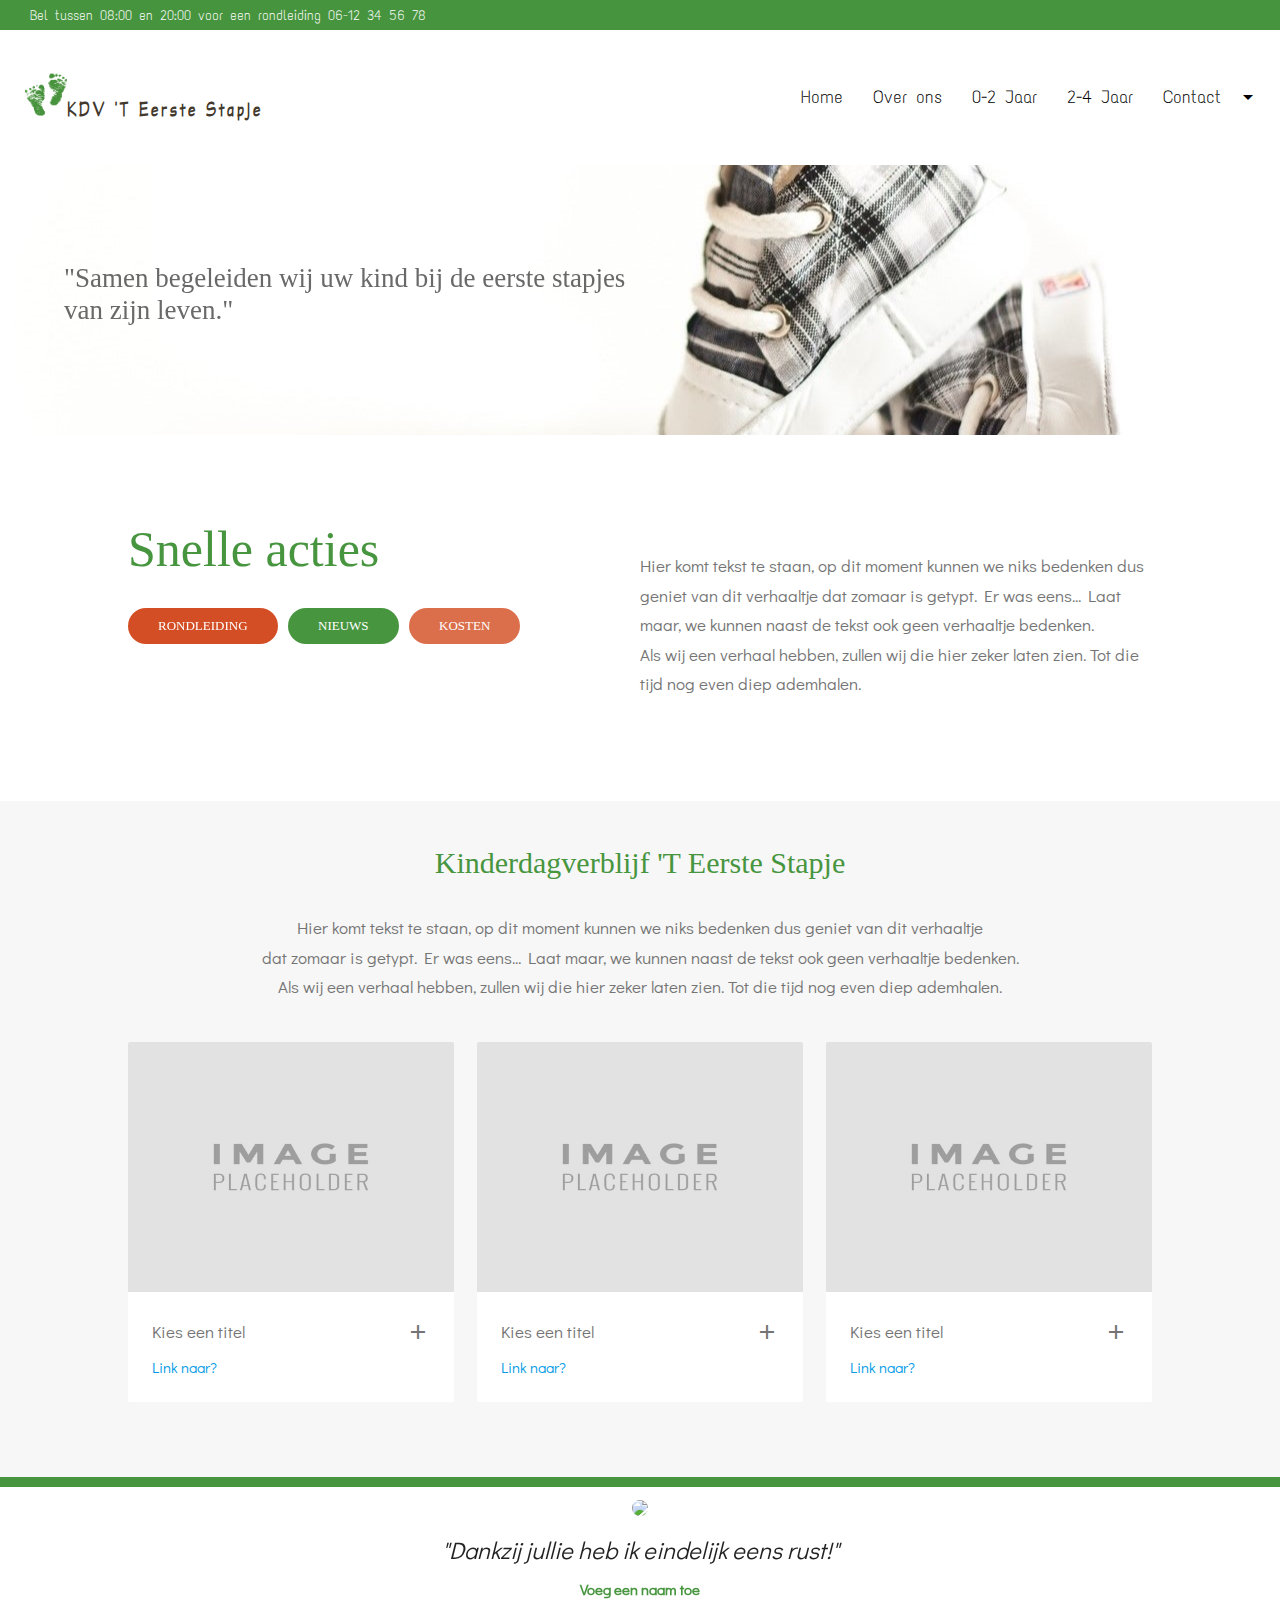
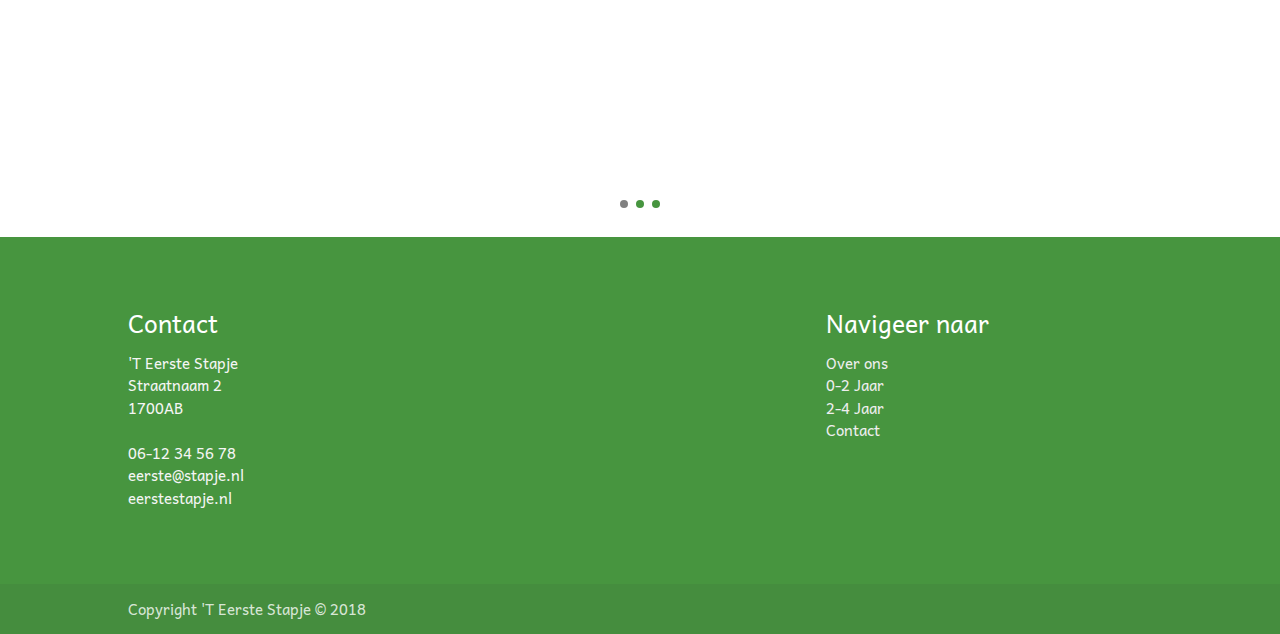
==== index.html @ 33f591f5 "Website upload" ====
<!DOCTYPE html>
<html>
<head>
  <!--Import Google Icon Font-->
  <link href="https://fonts.googleapis.com/icon?family=Material+Icons" rel="stylesheet">
  <!--Import materialize.css-->
  <link type="text/css" rel="stylesheet" href="css/materialize.min.css"  media="screen,projection"/>
  <!-- Import custom stylesheets -->
  <link href="css/style.css" rel="stylesheet">
  <!-- Import fonts -->
  <link href="https://fonts.googleapis.com/css?family=Text+Me+One" rel="stylesheet">
  <link href="https://fonts.googleapis.com/css?family=Andika" rel="stylesheet">
  <link href="https://fonts.googleapis.com/css?family=Baloo+Bhaijaan" rel="stylesheet">
  <link href="https://fonts.googleapis.com/css?family=Didact+Gothic" rel="stylesheet">

  <!--Let browser know website is optimized for mobile-->
  <meta name="viewport" content="width=device-width, initial-scale=1.0"/>
</head>

<body>
  <!--Always on top header-->
  <div id="section">
    <div class="valign-wrapper" id="header">
      Bel tussen 08:00 en 20:00 voor een rondleiding 06-12 34 56 78
    </div>
  </div>
  <!--Navigation-->
  <div class="navbar">
    <ul id="dropdown1" class="dropdown-content">
      <li><a href="contact.html">Contact</a></li>
      <li><a href="klachten.html">Klachten</a></li>
    </ul>
    <nav>
      <div class="nav-wrapper">
        <a href="#section" class="brand-logo"><img src="images/logo.png" alt="logo" id="logo"><font color="#42382C">KDV 'T Eerste Stapje</font></a>
        <a href="#" data-activates="mobile-demo" class="button-collapse"><i class="material-icons">menu</i></a>
        <ul class="right hide-on-med-and-down" id="buttons">
          <li><a href="#section" class="hvr-overline-from-left">Home</a></li>
          <li><a href="over-ons.html" class="hvr-overline-from-left">Over ons</a></li>
          <li><a href="0-2-jaar" class="hvr-overline-from-left">0-2 Jaar</a></li>
          <li><a href="2-4-jaar" class="hvr-overline-from-left">2-4 Jaar</a></li>
          <!-- Dropdown Trigger -->
          <li><a class="dropdown-button" href="contact.html" data-activates="dropdown1">Contact<i class="material-icons right">arrow_drop_down</i></a></li>
        </ul>
        <ul class="side-nav" id="mobile-demo">
          <li><a href="#section">Home</a></li>
          <li><a href="over-ons.html">Over ons</a></li>
          <li><a href="0-2-jaar.html">0-2 Jaar</a></li>
          <li><a href="2-4-jaar.html">2-4 Jaar</a></li>
          <li><a href="contact.html">Contact</a></li>
        </ul>
      </div>
    </nav>
  </div>
  <!--Landing page-->
  <div id="section2">
    <div class="carousel carousel-slider center" id="carousel">
      <div class="carousel-item" href="#one!">
        <div class="bg">
          <h2 class="left-align" id="imgtitle">"Samen begeleiden wij uw kind bij de eerste stapjes <br> van zijn leven."</h2>
        </div>
      </div>

      <div class="carousel-item" href="#two!">
        <div class="fly">
          <h2 class="left-align" id="imgtitle">Wij streven naar de beste omgeving voor uw kind.</h2> <br>
        </div>
      </div>
    </div>
  </div>

  <div id="section3">
    <div class="container">
      <div class="row">
        <div class="col s6">
          <h2 class="left-align" id="title">Snelle acties</h2> <br>
          <a class="waves-effect waves-deep-orange lighten-5 btn-flat" id="button1">rondleiding</a> <span class="hide-on-large-only"><br></span>
          <a class="waves-effect waves-green lighten-5 btn-flat" id="button2">nieuws</a> <span class="hide-on-large-only"><br></span>
          <a class="waves-effect waves-deep-orange lighten-4 btn-flat" id="button3">kosten</a>
        </div>
        <div class="col s6" id="valign">
          <span class="flow-text">
            Hier komt tekst te staan, op dit moment kunnen we niks bedenken dus geniet van dit verhaaltje dat zomaar is getypt. Er was eens... Laat maar, we kunnen naast de tekst ook geen verhaaltje bedenken. <br> Als wij een verhaal hebben, zullen wij die hier zeker laten zien. Tot die tijd nog even diep ademhalen.
          </span>
        </div>
      </div>
    </div>
  </div>

  <div id="section4">
    <div class="container">
      <div class="col s12">
        <h2 class="center-align" id="titlecenter">Kinderdagverblijf 'T Eerste Stapje</h2>
      </div>
      <div class="col s12" id="incrspace">
        <span class="flow-text">
          Hier komt tekst te staan, op dit moment kunnen we niks bedenken dus geniet van dit verhaaltje <br> dat zomaar is getypt. Er was eens... Laat maar, we kunnen naast de tekst ook geen verhaaltje bedenken. <br> Als wij een verhaal hebben, zullen wij die hier zeker laten zien. Tot die tijd nog even diep ademhalen.
        </span> <br>
        <div class="row" id="cards">

          <div class="col s4">

            <div class="card">
              <div class="card-image waves-effect waves-block waves-light">
                <img class="activator" src="images/placeholder.jpg" height="250" width="200">
              </div>
              <div class="card-content">
                <span class="card-title activator" id="titlecard">Kies een titel<i class="material-icons right">add</i></span>
                <p><a href="#">Link naar?</a></p>
              </div>
              <div class="card-reveal">
                <span class="card-title grey-text text-darken-4" id="titlecard">Kies een titel voor binnen<i class="material-icons right">close</i></span>
                <p>Typ hier wat meer informatie</p>
              </div>

            </div>
          </div>
          <div class="col s4">

            <div class="card">
              <div class="card-image waves-effect waves-block waves-light">
                <img class="activator" src="images/placeholder.jpg" height="250" width="200">
              </div>
              <div class="card-content">
                <span class="card-title activator" id="titlecard">Kies een titel<i class="material-icons right">add</i></span>
                <p><a href="#">Link naar?</a></p>
              </div>
              <div class="card-reveal">
                <span class="card-title" id="titlecard">Kies een titel voor binnen<i class="material-icons right">close</i></span>
                <p>Typ hier wat meer informatie</p>
              </div>

            </div>
          </div>
          <div class="col s4">
            <div class="card">

              <div class="card-image waves-effect waves-block waves-light">
                <img class="activator" src="images/placeholder.jpg" height="250" width="200">
              </div>
              <div class="card-content">
                <span class="card-title activator" id="titlecard">Kies een titel<i class="material-icons right">add</i></span>
                <p><a href="#">Link naar?</a></p>
              </div>
              <div class="card-reveal">
                <span class="card-title" id="titlecard">Kies een titel voor binnen<i class="material-icons right">close</i></span>
                <p>Typ hier wat meer informatie</p>
              </div>

            </div>
          </div>

        </div>
      </div>
    </div>
  </div>
</div>
</div>

<div id="section5">
  <div class="carousel carousel-slider center" data-indicators="true" id="testimonials">
    <div class="carousel-item" href="#one!">
      <img src="https://s21.q4cdn.com/896225004/files/images/photos/person-placeholder.png" id="avatar">
      <span class="cartitle"><i> "Dankzij jullie heb ik eindelijk eens rust!" </i></span>
      <span class="author"> Voeg een naam toe </span>
    </div>
    <div class="carousel-item" href="#two!">
      <img src="https://s21.q4cdn.com/896225004/files/images/photos/person-placeholder.png" id="avatar">
      <span class="cartitle"><i> "Zonder jullie zou het zijn alsof jullie er niet waren" </i></span>
      <span class="author"> Voeg een naam toe </span>
    </div>
    <div class="carousel-item" href="#three!">
      <img src="https://s21.q4cdn.com/896225004/files/images/photos/person-placeholder.png" id="avatar">
      <span class="cartitle"><i> "Ik ben het helemaal eens met de rest" </i></span>
      <span class="author"> Voeg een naam toe </span>
    </div>
  </div>
</div>

<footer class="page-footer">
  <div class="container">
    <div class="row">
      <div class="col l6 s12">
        <h5 class="white-text">Contact</h5>
        <p class="grey-text text-lighten-4">'T Eerste Stapje <br> Straatnaam 2 <br> 1700AB <br> <br> 06-12 34 56 78 <br> eerste@stapje.nl <br> eerstestapje.nl </p>
      </div>
      <div class="col l4 offset-l2 s12">
        <h5 class="white-text">Navigeer naar</h5>
        <ul>
          <li><a class="grey-text text-lighten-3" href="over-ons.html">Over ons</a></li>
          <li><a class="grey-text text-lighten-3" href="0-2-jaar.html">0-2 Jaar</a></li>
          <li><a class="grey-text text-lighten-3" href="2-4-jaar.html">2-4 Jaar</a></li>
          <li><a class="grey-text text-lighten-3" href="contact.html">Contact</a></li>
        </ul>
      </div>
    </div>
  </div>
  <div class="footer-copyright">
    <div class="container">
      Copyright 'T Eerste Stapje © 2018
    </div>
  </div>
</footer>

<!--Import jQuery before materialize.js-->
<script type="text/javascript" src="https://code.jquery.com/jquery-3.2.1.min.js"></script>
<script type="text/javascript" src="js/materialize.min.js"></script>
<!-- Import Custom Functions -->
<script type="text/javascript" src="js/functions.js"></script>
<script src="https://code.jquery.com/color/jquery.color-2.1.2.min.js"></script>
<!-- Enable mobile view  menu -->
<script>
$(".button-collapse").sideNav();
$('.carousel.carousel-slider').carousel({fullWidth: true});
setInterval(function() {
  $('.carousel.carousel-slider').carousel('next');
}, 10000);
</script>
</body>
</html>
---- css/style.css ----
::-webkit-scrollbar {
  width: 8px;
  background-color: rgba(0,0,0,0);
  -webkit-border-radius: 100px;
}
::-webkit-scrollbar:hover {
  background-color: rgba(0, 0, 0, 0.09);
}
::-webkit-scrollbar-thumb:vertical {
  background: rgba(0,0,0,0.5);
  -webkit-border-radius: 100px;
}
::-webkit-scrollbar-thumb:vertical:active {
  background: rgba(0,0,0,0.61);
  -webkit-border-radius: 100px;
}
section.page:not(.focus):not(:hover)::-webkit-scrollbar {
  display: none;
}
::-webkit-scrollbar-track,::-webkit-scrollbar-thumb {
  border: 5px solid transparent;
  border-radius: 999px;
}
::-webkit-scrollbar-track {
  ** box-shadow: 1px 1px 5px rgba(0,0,0,.2) inset; **
}
::-webkit-scrollbar-thumb {
  background: url(/img/noise.png);
  background-clip: content-box;
  ** box-shadow: 0 0 0 5px hsla(24, 20%, 50%,.4) inset; **
  min-height: 20px;
}
::-webkit-scrollbar-corner {
  background: transparent;
}
/* General font style */
@font-face {
  font-family: GraphiteStdLightNarrow;
  src: url(../fonts/graphitestdlightnarrow/GraphiteStdLightNarrow.otf);
}
@import url('https://fonts.googleapis.com/css?family=Amatic+SC:700');
html {
  font-family: GraphiteStdLightNarrow;
}
/* General style */
body, html {
  overflow-x: hidden;
}
body {
  display: flex;
  min-height: 100vh;
  flex-direction: column;
}
main {
  flex: 1 0 auto;
}
/* First header style */
#header {
  padding: 0.5vh 0;
  padding-left: 30px;
}
#section {
  height: auto;
  background-color:#46943E;
  color:white;
  font-family: 'Text Me One', sans-serif;
  font-size: 14px;
  color: #fff;
}
/* Navigation style */
.dropdown-content, .navbar {
  z-index: 9999 !important;
}
nav {
  background-color: #fff;
  height:15vh;
  -webkit-transition: all 0.5s ease;
  -moz-transition: all 0.5s ease;
  -o-transition: all 0.5s ease;
  transition: all 0.5s ease;
}
.nav {
  z-index: 999;
  position: fixed;
  left: 0;
  top: 0;
  width: 100%;
}
.smallnav {
  background-color: #fff;
  height:7vh;
}
#logo {
  height:42px;
  width:42px;
  margin-top: 10%;
}
.logosmall {
  height:32px !important;
  width:32px !important;
  margin-top: 15% !important;
}
nav .brand-logo {
  padding-left: 25px;
  font-size: 2.5vh;
  font-weight: bold;
  letter-spacing: 3px;
  position: relative;
  top: 50%;
  -webkit-transform: translateY(-50%);
  -ms-transform: translateY(-50%);
  transform: translateY(-50%);
}
nav #buttons {
  padding-right: 5px;
  position: relative;
  top: 50%;
  -webkit-transform: translateY(-50%);
  -ms-transform: translateY(-50%);
  transform: translateY(-50%);
}
nav ul a {
  color: black;
  -webkit-transition: color 0.5s;
  -moz-transition: color 0.5s;
  -o-transition: color 0.5s;
  transition: color 0.5s;
  font-size: 18px;
  font-weight: 400;
  letter-spacing: 0;
  font-family: 'Text Me One', sans-serif;
  -webkit-font-smoothing: subpixel-antialiased !important;
}
nav ul a:hover {
  color:#47953F;
}
.hvr-overline-from-left {
  display: inline-block;
  vertical-align: middle;
  box-shadow: 0 0 1px transparent;
  position: relative;
  overflow: hidden;
}
.hvr-overline-from-left:before {
  content: "";
  position: absolute;
  z-index: -1;
  left: 0;
  right: 100%;
  top: 0%;
  background: #47953F;
  height: 4px;
  -webkit-transition-property: right;
  transition-property: right;
  -webkit-transition-duration: 0.3s;
  transition-duration: 0.3s;
  -webkit-transition-timing-function: ease-out;
  transition-timing-function: ease-out;
}
.hvr-overline-from-leftsmall:before {
  content: "";
  position: absolute;
  z-index: -1;
  left: 0;
  right: 100%;
  top: 15%;
  background: #47953F;
  height: 4px;
  -webkit-transition-property: right;
  transition-property: right;
  -webkit-transition-duration: 0.3s;
  transition-duration: 0.3s;
  -webkit-transition-timing-function: ease-out;
  transition-timing-function: ease-out;
}
.hvr-overline-from-left:hover:before, .hvr-overline-from-left:focus:before, .hvr-overline-from-left:active:before {
  right: 0;
}
nav i, nav [class^="mdi-"], nav [class*="mdi-"], nav i.material-icons {
  color: black;
}
nav .button-collapse {
  top: 50%;
  -webkit-transform: translateY(-50%);
  -ms-transform: translateY(-50%);
  transform: translateY(-50%);
}
/* Section style */
/* Landing page */
#section2 {
  height: 30vh;
  overflow:hidden;
  background-color:#fff;
  text-align: center;
  z-index: 50;
}
/* Carousel */
#carousel {
  height: 30vh !important;
}
.bg {
  background-image: url("../images/shoes.jpeg");
  height: 100%;
  background-position: center;
  background-repeat: no-repeat;
  background-size: cover;
  padding: 70px 0;
}
#imgtitle {
  color:#696969;
  font-size:3vh;
  font-family: 'Baloo Bhaijaan', cursive;
  padding-left:5%;
}
.fly {
  background-image: url("../images/fly.jpeg");
  height: 100%;
  background-position: center;
  background-repeat: no-repeat;
  background-size: cover;
  padding: 70px 0;
}
/* End carousel */
#title {
  color:#47953F;
  font-size: 50px;
  line-height: 1.45;
  letter-spacing: 0;
  font-family: 'Baloo Bhaijaan', cursive;
  margin:0;
}
#titlecenter {
  color:#47953F;
  font-size: 30px;
  line-height: 1.45;
  letter-spacing: 0;
  font-family: 'Amatic SC', cursive;
  margin:0;
}
.container {
  padding:40px 0;
}
#valign {
  padding:40px 0;
}
@media only screen and (max-width: 444px) {
  #header {
    font-size:80%;
  }
}
@media only screen and (max-width: 789px) {
  #title {
    font-size: 35.45px;
  }
  .row .col.s6 {
    width:unset;
    margin-left: auto;
    left: auto;
    right: auto;
  }
}

#button1, #button2, #button3 {
  font-family: 'Baloo Bhaijaan', cursive;
  font-weight: 400;
  letter-spacing: 0;
  color:white;
  border-radius: 22.5px;
  font-size: 13px;
  text-align: center;
}

@media only screen and (max-width: 992px) {
  #button1, #button2, #button3 {
    margin-top:1.5%;
  }
}
@media only screen and (max-width: 1920px) {
  #button1 {
    background-color:#D34E24;
  }
  #button2 {
    background-color:#47953F;
    margin-left:1.5%;
  }
  #button3 {
    background-color:#DB6E4B;
    margin-left:1.5%;
  }
}
@media only screen and (max-width: 1325px) {
  #button1 {
    background-color:#D34E24;
  }
  #button2 {
    margin-left:0;
  }
  #button3 {
    margin-left:0;
  }
}
@media only screen and (max-width: 1364px) {
  #button1 {
    background-color:#D34E24;
  }
  #button2 {
    background-color:#47953F;
    margin-left:1.5%;
  }
  #button3 {
    background-color:#DB6E4B;
    margin-left:1.5%;
  }
}

@media only screen and (max-width: 653px) {
  .carousel .indicators .indicator-item {
    margin: 0px 4px;
  }
  .row .col.s4 {
    width:unset;
  }
  nav .brand-logo {
    left:0%;
  }
  #button1 {
    background-color:#D34E24;
  }
  #button2 {
    margin-left:0%;
    margin-top:1.5%;
  }
  #button3 {
    margin-left:0%;
    margin-top:1.5%;
  }
}

#button1 {
  display: inline-block;
  vertical-align: middle;
  -webkit-transform: perspective(1px) translateZ(0);
  transform: perspective(1px) translateZ(0);
  box-shadow: 0 0 1px transparent;
  overflow: hidden;
  -webkit-transition-duration: 0.3s;
  transition-duration: 0.3s;
  -webkit-transition-property: color, background-color;
  transition-property: color, background-color;
}
#button1:hover, #button1:focus, #button1:active {
  background-color: #E38E73;
  color: white;
}
#button2:hover, #button2:focus, #button2:active {
  background-color: #89BB84;
  color: white;
}
#button3:hover, #button3:focus, #button3:active {
  background-color: #E8A28C;
  color: white;
}
#section3 {
  margin-top:3%;
  height:auto;
}
.flow-text {
  font-family: 'Didact Gothic', sans-serif;
  color:#747474;
  font-size:17px;
}

#section4 {
  height:auto;
  background: #f7f7f7;
  fill: #f7f7f7;
}
#incrspace {
  padding-top:3%;
  text-align: center;
}
.card {
  text-align: left;
}
#cards {
  padding-top: 3%;
}
#titlecard {
  font-family: 'Didact Gothic', sans-serif;
  color:#747474;
  font-size:17px;
}
#cards a, #cards p, #testimonials {
  font-family: 'Didact Gothic', sans-serif;
}

#section5 {
  height:40vh;
  background-color:red;
}
#testimonials {
  background: #fff;
  border-top: solid 10px #47953F;
  text-align: center;
  height:40vh !important;
}

#avatar {
  width: 100px;
  border-radius: 50%;
  margin-top:5%;
}

.cartitle {
  display: block;
  font-size: 24px;
  font-weight: 300;
  padding: 10px 0;
}
.author {
  display: block;
  font-weight: 800;
  color: #47953F;
}

@media only screen and (max-width: 1366px) {
  .container {
    width:80%;
  }
  #testimonials {
    background: #fff;
    border-top: solid 10px #47953F;
    text-align: center;
    height:40vh !important;
  }

  #avatar {
    width: 100px;
    border-radius: 50%;
    margin-top:1%;
  }

  .cartitle {
    display: block;
    font-size: 24px;
    font-weight: 300;
    padding: 10px 0;
  }
  .author {
    display: block;
    font-weight: 800;
    color: #47953F;
  }
}

.page-footer {
  font-family: 'Andika', sans-serif;
  background-color:#47953F;
}
.footer-copyright {
  height:5vh;
}
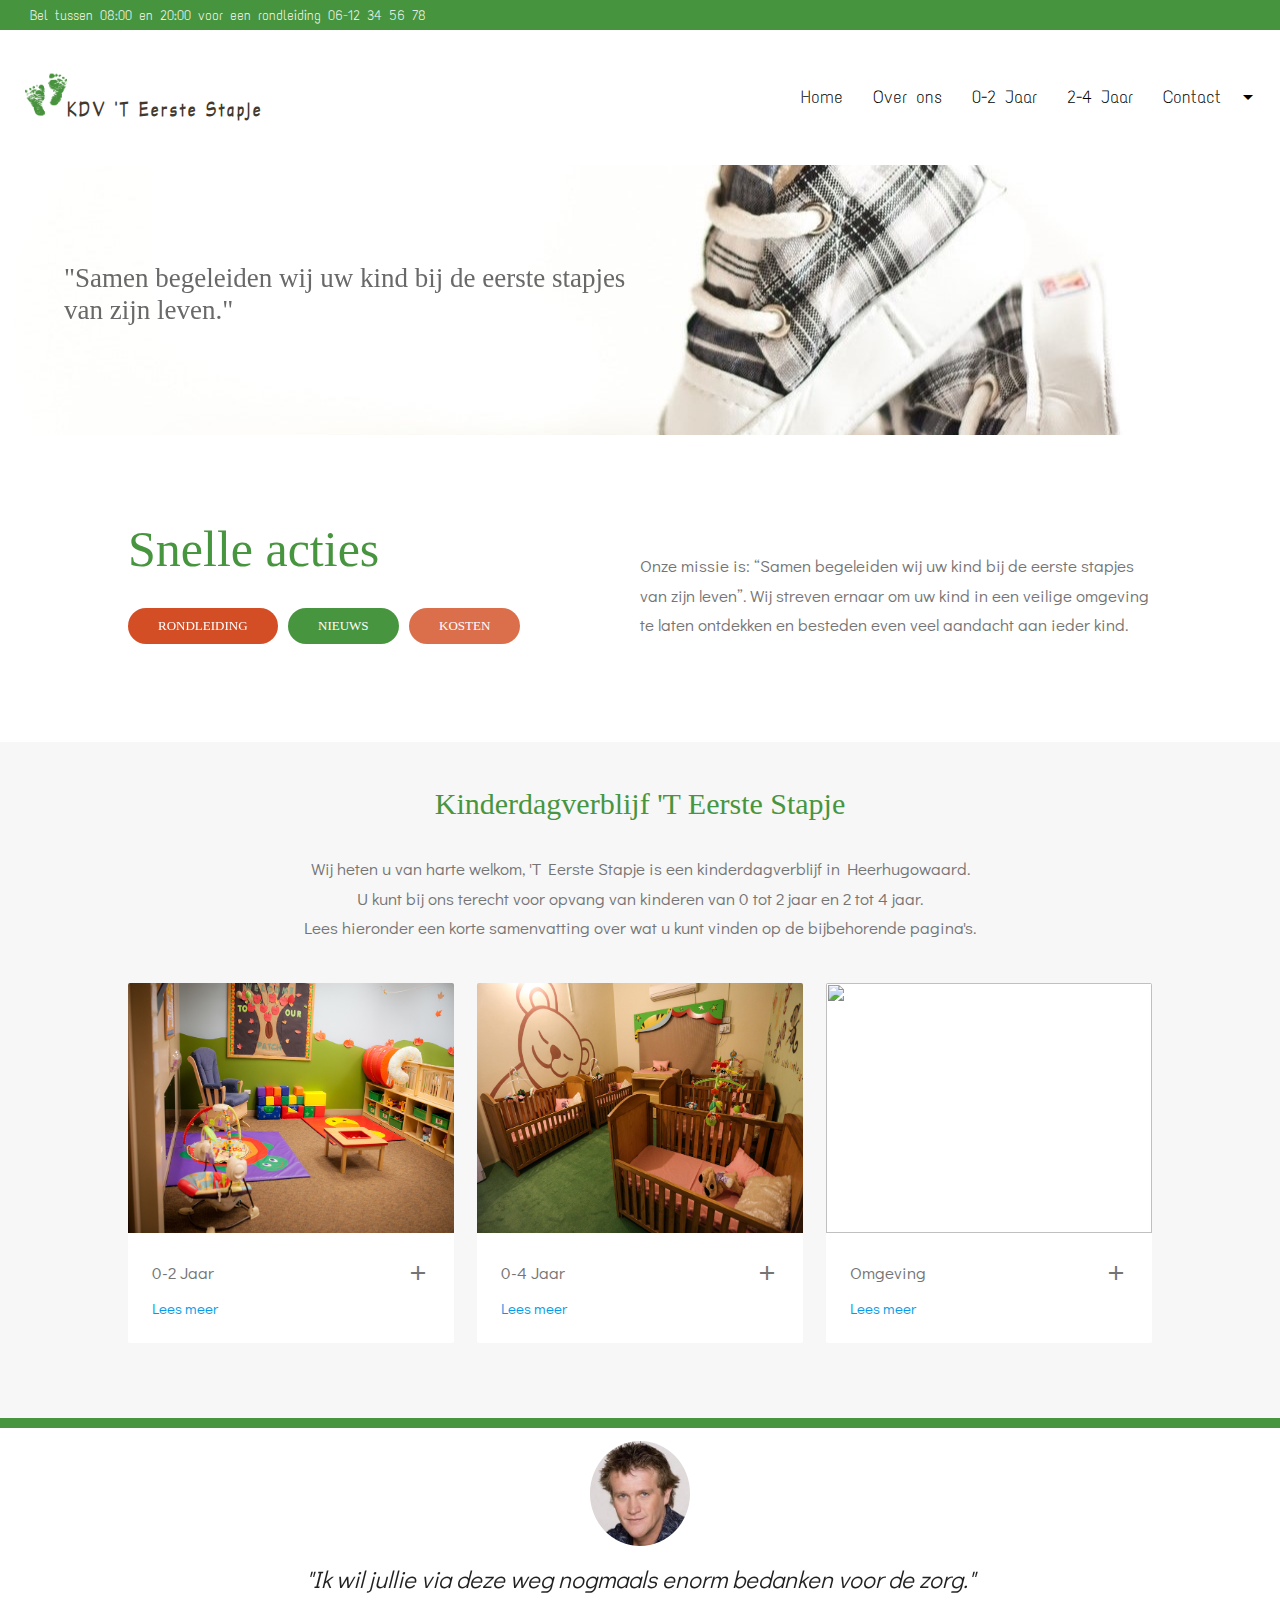
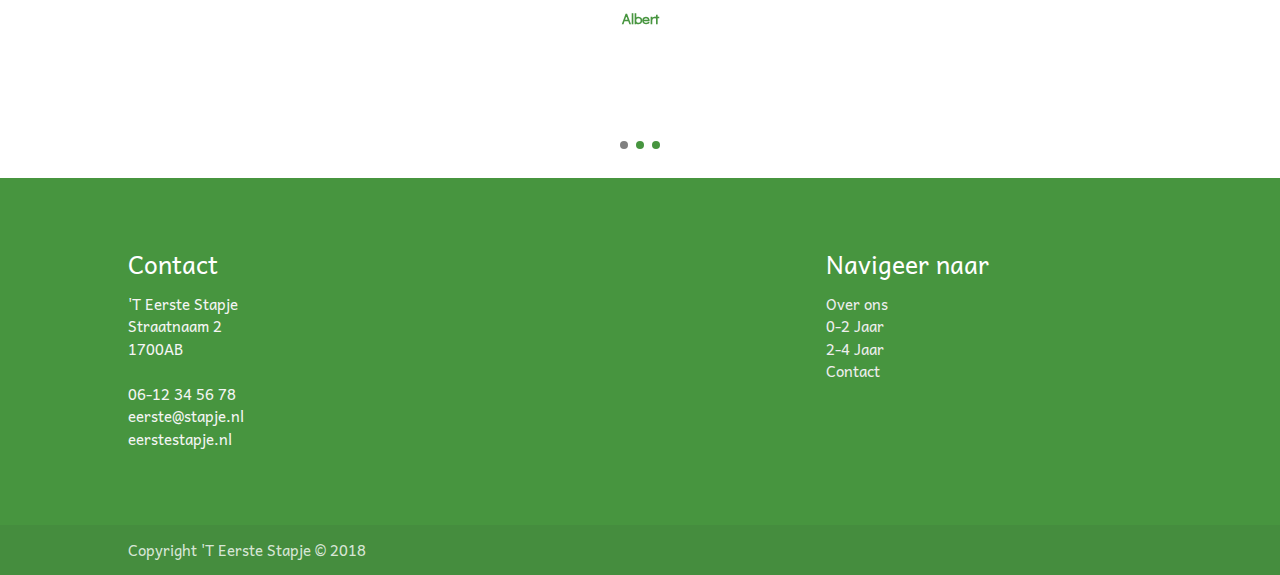
==== commit 75c5095f: "Laatste versie" ====
--- a/index.html
+++ b/index.html
@@ -80,7 +80,8 @@
         </div>
         <div class="col s6" id="valign">
           <span class="flow-text">
-            Hier komt tekst te staan, op dit moment kunnen we niks bedenken dus geniet van dit verhaaltje dat zomaar is getypt. Er was eens... Laat maar, we kunnen naast de tekst ook geen verhaaltje bedenken. <br> Als wij een verhaal hebben, zullen wij die hier zeker laten zien. Tot die tijd nog even diep ademhalen.
+            Onze missie is: “Samen begeleiden wij uw kind bij de eerste stapjes van zijn leven”. Wij streven ernaar om uw kind in een veilige
+            omgeving te laten ontdekken en besteden even veel aandacht aan ieder kind.
           </span>
         </div>
       </div>
@@ -94,7 +95,9 @@
       </div>
       <div class="col s12" id="incrspace">
         <span class="flow-text">
-          Hier komt tekst te staan, op dit moment kunnen we niks bedenken dus geniet van dit verhaaltje <br> dat zomaar is getypt. Er was eens... Laat maar, we kunnen naast de tekst ook geen verhaaltje bedenken. <br> Als wij een verhaal hebben, zullen wij die hier zeker laten zien. Tot die tijd nog even diep ademhalen.
+          Wij heten u van harte welkom, 'T Eerste Stapje is een kinderdagverblijf in Heerhugowaard. <br> U kunt bij ons terecht voor
+          opvang van kinderen van 0 tot 2 jaar en 2 tot 4 jaar. <br> Lees hieronder een korte samenvatting over wat u kunt vinden op de
+          bijbehorende pagina's.
         </span> <br>
         <div class="row" id="cards">
 
@@ -102,14 +105,14 @@
 
             <div class="card">
               <div class="card-image waves-effect waves-block waves-light">
-                <img class="activator" src="images/placeholder.jpg" height="250" width="200">
+                <img class="activator" src="images/item1.jpg" height="250" width="200">
               </div>
               <div class="card-content">
-                <span class="card-title activator" id="titlecard">Kies een titel<i class="material-icons right">add</i></span>
-                <p><a href="#">Link naar?</a></p>
+                <span class="card-title activator" id="titlecard">0-2 Jaar<i class="material-icons right">add</i></span>
+                <p><a href="#">Lees meer</a></p>
               </div>
               <div class="card-reveal">
-                <span class="card-title grey-text text-darken-4" id="titlecard">Kies een titel voor binnen<i class="material-icons right">close</i></span>
+                <span class="card-title grey-text text-darken-4" id="titlecard">Over de afdeling<i class="material-icons right">close</i></span>
                 <p>Typ hier wat meer informatie</p>
               </div>
 
@@ -119,11 +122,11 @@
 
             <div class="card">
               <div class="card-image waves-effect waves-block waves-light">
-                <img class="activator" src="images/placeholder.jpg" height="250" width="200">
+                <img class="activator" src="images/item2.jpg" height="250" width="200">
               </div>
               <div class="card-content">
-                <span class="card-title activator" id="titlecard">Kies een titel<i class="material-icons right">add</i></span>
-                <p><a href="#">Link naar?</a></p>
+                <span class="card-title activator" id="titlecard">0-4 Jaar<i class="material-icons right">add</i></span>
+                <p><a href="#">Lees meer</a></p>
               </div>
               <div class="card-reveal">
                 <span class="card-title" id="titlecard">Kies een titel voor binnen<i class="material-icons right">close</i></span>
@@ -136,11 +139,11 @@
             <div class="card">
 
               <div class="card-image waves-effect waves-block waves-light">
-                <img class="activator" src="images/placeholder.jpg" height="250" width="200">
+                <img class="activator" src="images/item3.jpg" height="250" width="200">
               </div>
               <div class="card-content">
-                <span class="card-title activator" id="titlecard">Kies een titel<i class="material-icons right">add</i></span>
-                <p><a href="#">Link naar?</a></p>
+                <span class="card-title activator" id="titlecard">Omgeving<i class="material-icons right">add</i></span>
+                <p><a href="#">Lees meer</a></p>
               </div>
               <div class="card-reveal">
                 <span class="card-title" id="titlecard">Kies een titel voor binnen<i class="material-icons right">close</i></span>
@@ -160,19 +163,19 @@
 <div id="section5">
   <div class="carousel carousel-slider center" data-indicators="true" id="testimonials">
     <div class="carousel-item" href="#one!">
-      <img src="https://s21.q4cdn.com/896225004/files/images/photos/person-placeholder.png" id="avatar">
-      <span class="cartitle"><i> "Dankzij jullie heb ik eindelijk eens rust!" </i></span>
-      <span class="author"> Voeg een naam toe </span>
+      <img src="images/alberto.jpg" id="avatar">
+      <span class="cartitle"><i> "Ik wil jullie via deze weg nogmaals enorm bedanken voor de zorg." </i></span>
+      <span class="author"> Albert </span>
     </div>
     <div class="carousel-item" href="#two!">
-      <img src="https://s21.q4cdn.com/896225004/files/images/photos/person-placeholder.png" id="avatar">
-      <span class="cartitle"><i> "Zonder jullie zou het zijn alsof jullie er niet waren" </i></span>
-      <span class="author"> Voeg een naam toe </span>
+      <img src="images/chantal.jpg" id="avatar">
+      <span class="cartitle"><i> "Onze zoon is met veel plezier naar de 'T Eerste Stapje gegaan. De leidsters zijn super betrokken." </i></span>
+      <span class="author"> Shantal </span>
     </div>
     <div class="carousel-item" href="#three!">
-      <img src="https://s21.q4cdn.com/896225004/files/images/photos/person-placeholder.png" id="avatar">
-      <span class="cartitle"><i> "Ik ben het helemaal eens met de rest" </i></span>
-      <span class="author"> Voeg een naam toe </span>
+      <img src="images/willy.jpg" id="avatar">
+      <span class="cartitle"><i> "Sinds een half jaar zitten wij bij 'T Eerste Stapje en we zijn heel tevreden!" </i></span>
+      <span class="author"> Willy </span>
     </div>
   </div>
 </div>
--- a/css/style.css
+++ b/css/style.css
@@ -407,7 +407,7 @@
 
 #avatar {
   width: 100px;
-  border-radius: 50%;
+  border-radius: 50px;
   margin-top:5%;
 }
 
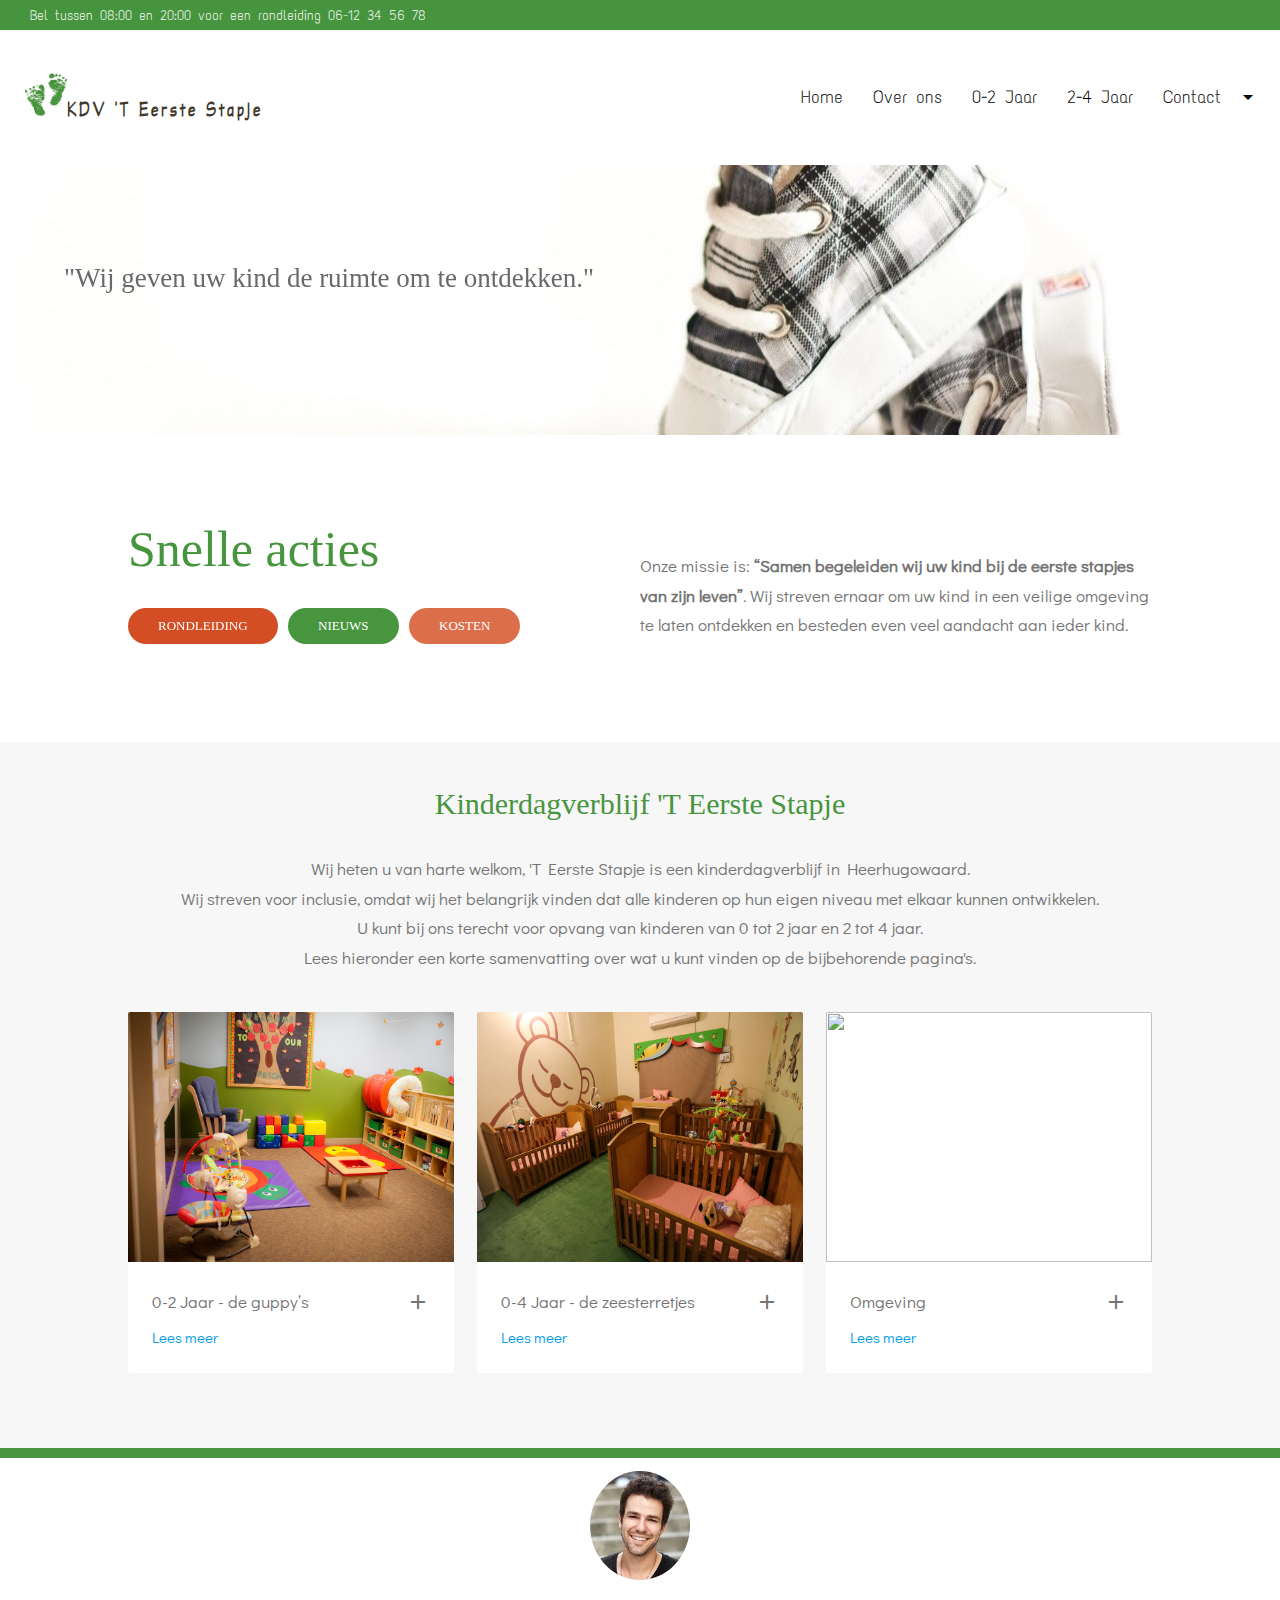
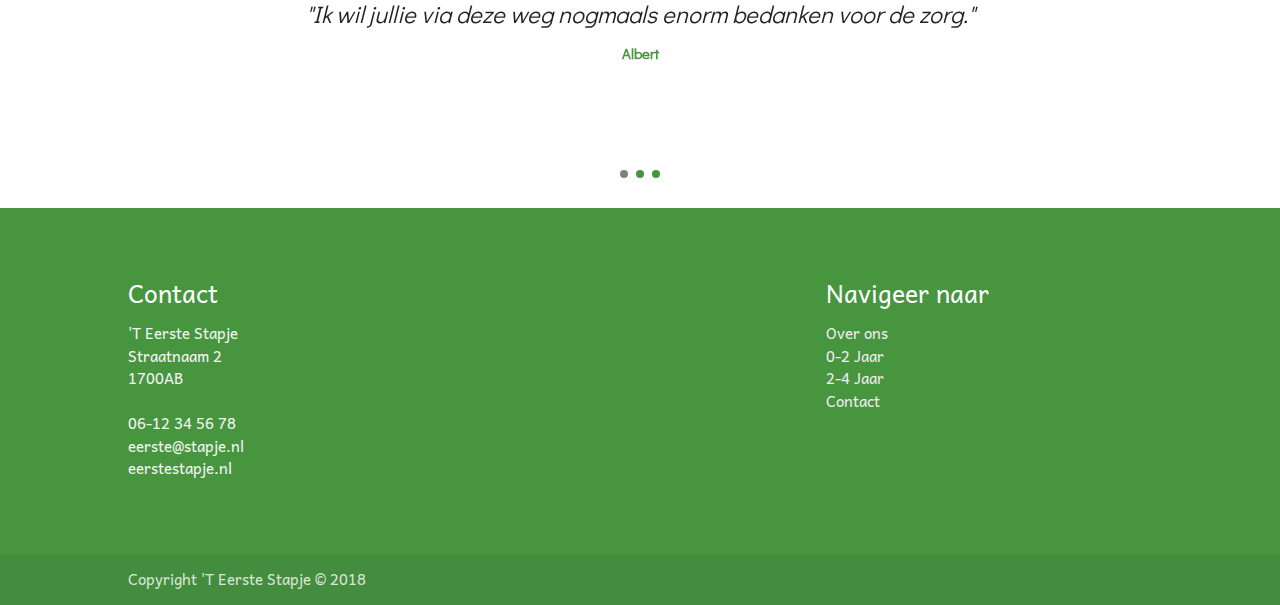
==== commit 09607aad: "Latest" ====
--- a/index.html
+++ b/index.html
@@ -57,13 +57,13 @@
     <div class="carousel carousel-slider center" id="carousel">
       <div class="carousel-item" href="#one!">
         <div class="bg">
-          <h2 class="left-align" id="imgtitle">"Samen begeleiden wij uw kind bij de eerste stapjes <br> van zijn leven."</h2>
+          <h2 class="left-align" id="imgtitle">"Wij geven uw kind de ruimte om te ontdekken."</h2>
         </div>
       </div>
 
       <div class="carousel-item" href="#two!">
         <div class="fly">
-          <h2 class="left-align" id="imgtitle">Wij streven naar de beste omgeving voor uw kind.</h2> <br>
+          <h2 class="left-align" id="imgtitle">Kom eens langs en bekijk onze huiselijke sfeer!</h2> <br>
         </div>
       </div>
     </div>
@@ -80,7 +80,7 @@
         </div>
         <div class="col s6" id="valign">
           <span class="flow-text">
-            Onze missie is: “Samen begeleiden wij uw kind bij de eerste stapjes van zijn leven”. Wij streven ernaar om uw kind in een veilige
+            Onze missie is: <b>“Samen begeleiden wij uw kind bij de eerste stapjes van zijn leven”</b>. Wij streven ernaar om uw kind in een veilige
             omgeving te laten ontdekken en besteden even veel aandacht aan ieder kind.
           </span>
         </div>
@@ -95,7 +95,7 @@
       </div>
       <div class="col s12" id="incrspace">
         <span class="flow-text">
-          Wij heten u van harte welkom, 'T Eerste Stapje is een kinderdagverblijf in Heerhugowaard. <br> U kunt bij ons terecht voor
+          Wij heten u van harte welkom, 'T Eerste Stapje is een kinderdagverblijf in Heerhugowaard. <br>Wij streven voor inclusie, omdat wij het belangrijk vinden dat alle kinderen op hun eigen niveau met elkaar kunnen ontwikkelen. <br> U kunt bij ons terecht voor
           opvang van kinderen van 0 tot 2 jaar en 2 tot 4 jaar. <br> Lees hieronder een korte samenvatting over wat u kunt vinden op de
           bijbehorende pagina's.
         </span> <br>
@@ -108,12 +108,14 @@
                 <img class="activator" src="images/item1.jpg" height="250" width="200">
               </div>
               <div class="card-content">
-                <span class="card-title activator" id="titlecard">0-2 Jaar<i class="material-icons right">add</i></span>
+                <span class="card-title activator" id="titlecard">0-2 Jaar - de guppy’s<i class="material-icons right">add</i></span>
                 <p><a href="#">Lees meer</a></p>
               </div>
               <div class="card-reveal">
                 <span class="card-title grey-text text-darken-4" id="titlecard">Over de afdeling<i class="material-icons right">close</i></span>
-                <p>Typ hier wat meer informatie</p>
+                <p>Het maximale kind ratio op de guppy’s is 9 kinderen. Dit betekend dat er maximaal 3 leidsters op de groep staan.
+                  Hierdoor kunnen wij elk kind evenveel aandacht geven.
+                </p>
               </div>
 
             </div>
@@ -125,12 +127,12 @@
                 <img class="activator" src="images/item2.jpg" height="250" width="200">
               </div>
               <div class="card-content">
-                <span class="card-title activator" id="titlecard">0-4 Jaar<i class="material-icons right">add</i></span>
+                <span class="card-title activator" id="titlecard">0-4 Jaar - de zeesterretjes<i class="material-icons right">add</i></span>
                 <p><a href="#">Lees meer</a></p>
               </div>
               <div class="card-reveal">
-                <span class="card-title" id="titlecard">Kies een titel voor binnen<i class="material-icons right">close</i></span>
-                <p>Typ hier wat meer informatie</p>
+                <span class="card-title" id="titlecard">Over de afdeling<i class="material-icons right">close</i></span>
+                <p>Het maximale kind ratio op de zeesterretjes is 14 kinderen. Dit betekend dat er maximaal 2 leidsters op de groep staan.</p>
               </div>
 
             </div>
@@ -146,8 +148,8 @@
                 <p><a href="#">Lees meer</a></p>
               </div>
               <div class="card-reveal">
-                <span class="card-title" id="titlecard">Kies een titel voor binnen<i class="material-icons right">close</i></span>
-                <p>Typ hier wat meer informatie</p>
+                <span class="card-title" id="titlecard">Individuele aandacht<i class="material-icons right">close</i></span>
+                <p>We nemen, wanneer daar behoefte aan is, een kind even apart zodat het zijn verhaal kwijt kan en creëren daarbij een veilige omgeving.</p>
               </div>
 
             </div>
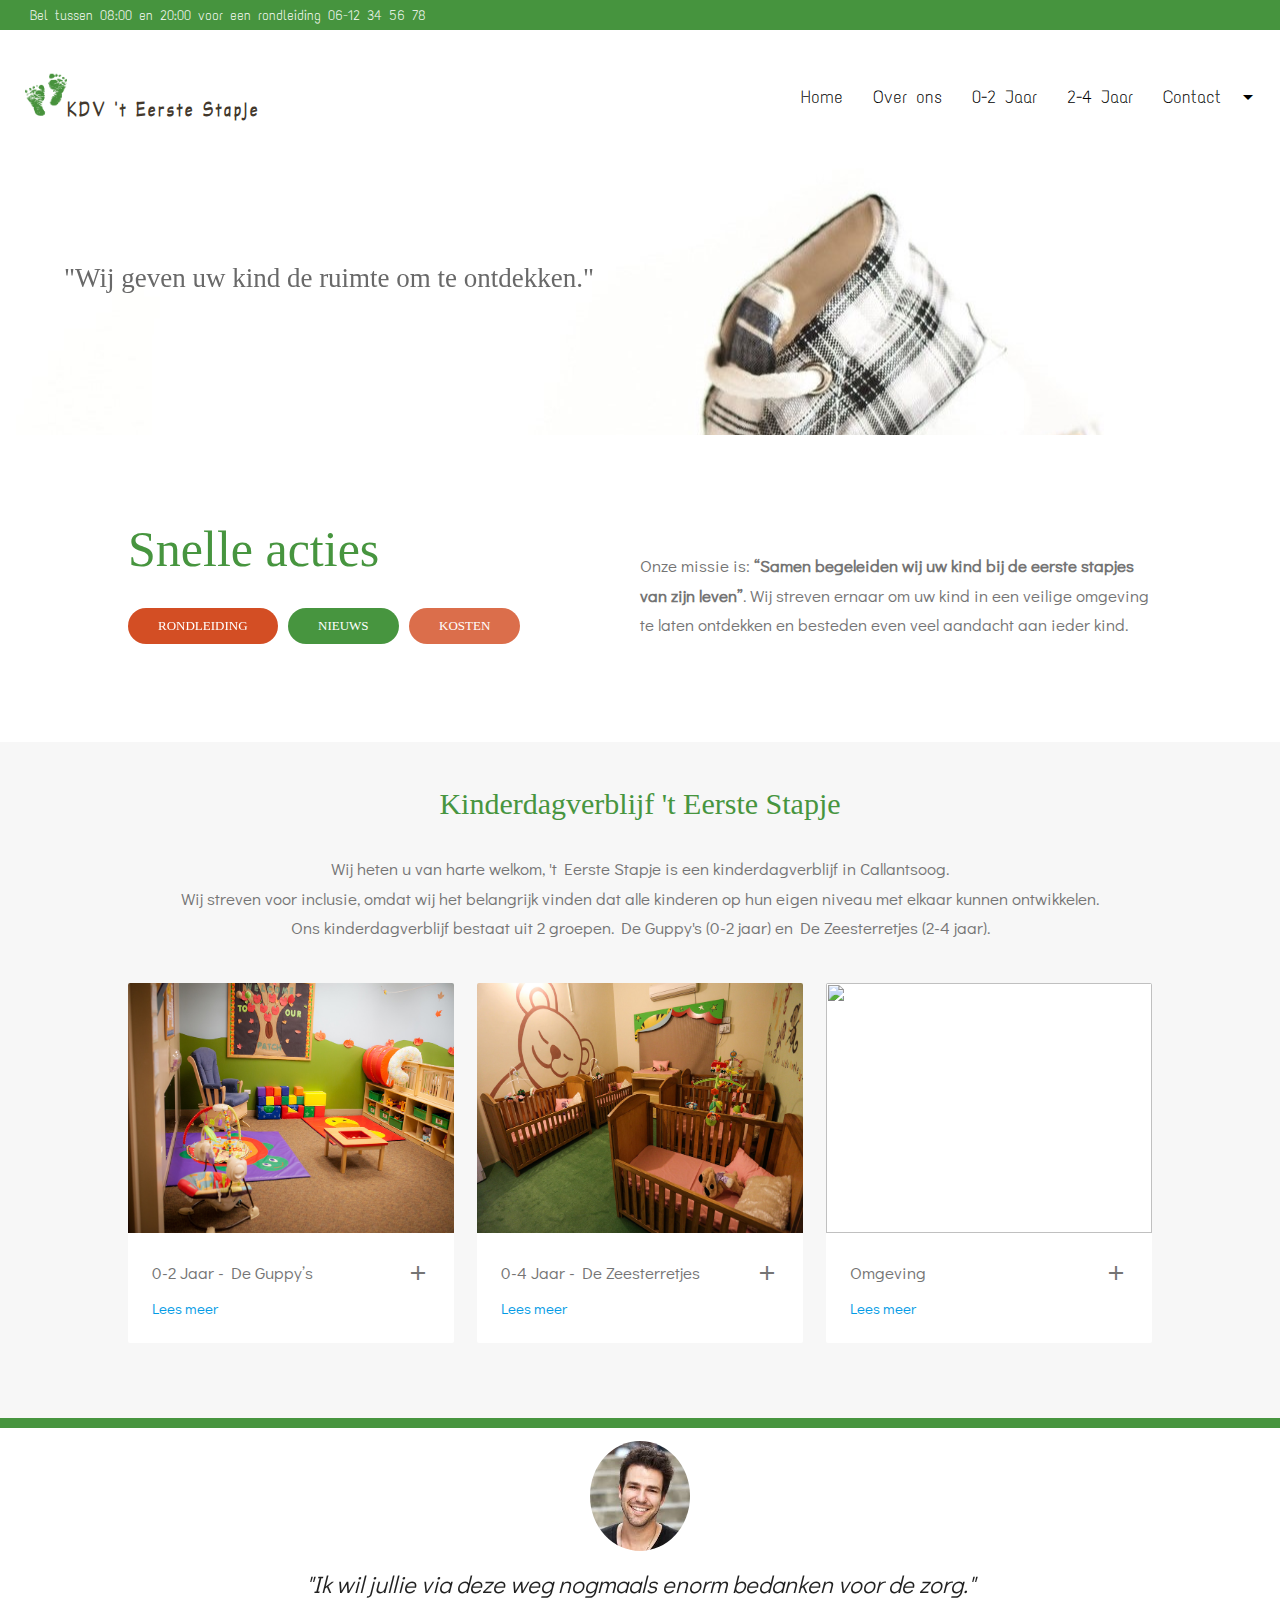
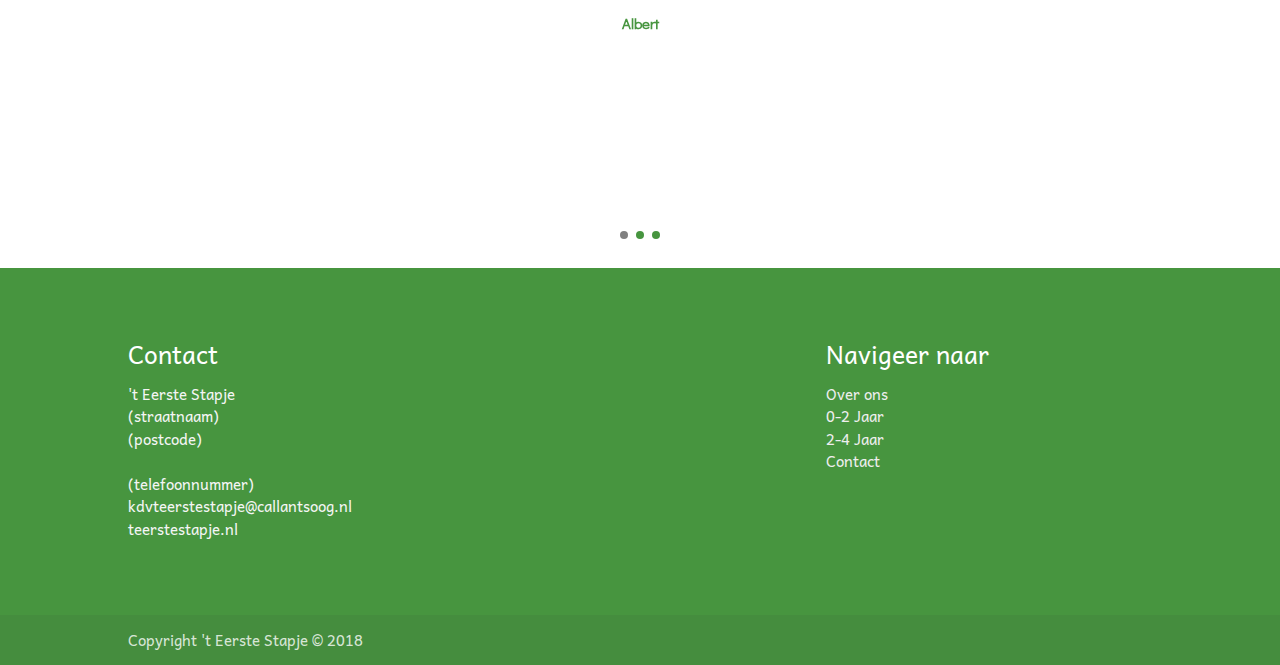
==== commit b4ef0051: "Latest" ====
--- a/index.html
+++ b/index.html
@@ -32,7 +32,7 @@
     </ul>
     <nav>
       <div class="nav-wrapper">
-        <a href="#section" class="brand-logo"><img src="images/logo.png" alt="logo" id="logo"><font color="#42382C">KDV 'T Eerste Stapje</font></a>
+        <a href="#section" class="brand-logo"><img src="images/logo.png" alt="logo" id="logo"><font color="#42382C">KDV 't Eerste Stapje</font></a>
         <a href="#" data-activates="mobile-demo" class="button-collapse"><i class="material-icons">menu</i></a>
         <ul class="right hide-on-med-and-down" id="buttons">
           <li><a href="#section" class="hvr-overline-from-left">Home</a></li>
@@ -63,7 +63,7 @@
 
       <div class="carousel-item" href="#two!">
         <div class="fly">
-          <h2 class="left-align" id="imgtitle">Kom eens langs en bekijk onze huiselijke sfeer!</h2> <br>
+          <h2 class="left-align" id="imgtitle">Kom eens langs en beleef onze huiselijke sfeer!</h2> <br>
         </div>
       </div>
     </div>
@@ -91,13 +91,11 @@
   <div id="section4">
     <div class="container">
       <div class="col s12">
-        <h2 class="center-align" id="titlecenter">Kinderdagverblijf 'T Eerste Stapje</h2>
+        <h2 class="center-align" id="titlecenter">Kinderdagverblijf 't Eerste Stapje</h2>
       </div>
       <div class="col s12" id="incrspace">
         <span class="flow-text">
-          Wij heten u van harte welkom, 'T Eerste Stapje is een kinderdagverblijf in Heerhugowaard. <br>Wij streven voor inclusie, omdat wij het belangrijk vinden dat alle kinderen op hun eigen niveau met elkaar kunnen ontwikkelen. <br> U kunt bij ons terecht voor
-          opvang van kinderen van 0 tot 2 jaar en 2 tot 4 jaar. <br> Lees hieronder een korte samenvatting over wat u kunt vinden op de
-          bijbehorende pagina's.
+          Wij heten u van harte welkom, 't Eerste Stapje is een kinderdagverblijf in Callantsoog. <br>Wij streven voor inclusie, omdat wij het belangrijk vinden dat alle kinderen op hun eigen niveau met elkaar kunnen ontwikkelen. <br> Ons kinderdagverblijf bestaat uit 2 groepen. De Guppy's (0-2 jaar) en De Zeesterretjes (2-4 jaar).
         </span> <br>
         <div class="row" id="cards">
 
@@ -105,15 +103,15 @@
 
             <div class="card">
               <div class="card-image waves-effect waves-block waves-light">
-                <img class="activator" src="images/item1.jpg" height="250" width="200">
+                <img class="activator" src="images/item.jpg" height="250" width="200">
               </div>
               <div class="card-content">
-                <span class="card-title activator" id="titlecard">0-2 Jaar - de guppy’s<i class="material-icons right">add</i></span>
+                <span class="card-title activator" id="titlecard">0-2 Jaar - De Guppy’s<i class="material-icons right">add</i></span>
                 <p><a href="#">Lees meer</a></p>
               </div>
               <div class="card-reveal">
                 <span class="card-title grey-text text-darken-4" id="titlecard">Over de afdeling<i class="material-icons right">close</i></span>
-                <p>Het maximale kind ratio op de guppy’s is 9 kinderen. Dit betekend dat er maximaal 3 leidsters op de groep staan.
+                <p>Het maximale kind ratio op De Guppy’s is 9 kinderen. Dit betekend dat er maximaal 3 leidsters op de groep staan.
                   Hierdoor kunnen wij elk kind evenveel aandacht geven.
                 </p>
               </div>
@@ -127,12 +125,12 @@
                 <img class="activator" src="images/item2.jpg" height="250" width="200">
               </div>
               <div class="card-content">
-                <span class="card-title activator" id="titlecard">0-4 Jaar - de zeesterretjes<i class="material-icons right">add</i></span>
+                <span class="card-title activator" id="titlecard">0-4 Jaar - De Zeesterretjes<i class="material-icons right">add</i></span>
                 <p><a href="#">Lees meer</a></p>
               </div>
               <div class="card-reveal">
                 <span class="card-title" id="titlecard">Over de afdeling<i class="material-icons right">close</i></span>
-                <p>Het maximale kind ratio op de zeesterretjes is 14 kinderen. Dit betekend dat er maximaal 2 leidsters op de groep staan.</p>
+                <p>Het maximale kind ratio op De Zeesterretjes is 14 kinderen. Dit betekend dat er maximaal 2 leidsters op de groep staan.</p>
               </div>
 
             </div>
@@ -171,12 +169,12 @@
     </div>
     <div class="carousel-item" href="#two!">
       <img src="images/chantal.jpg" id="avatar">
-      <span class="cartitle"><i> "Onze zoon is met veel plezier naar de 'T Eerste Stapje gegaan. De leidsters zijn super betrokken." </i></span>
+      <span class="cartitle"><i> "Onze zoon is met veel plezier naar de 't Eerste Stapje gegaan. De leidsters zijn super betrokken." </i></span>
       <span class="author"> Shantal </span>
     </div>
     <div class="carousel-item" href="#three!">
       <img src="images/willy.jpg" id="avatar">
-      <span class="cartitle"><i> "Sinds een half jaar zitten wij bij 'T Eerste Stapje en we zijn heel tevreden!" </i></span>
+      <span class="cartitle"><i> "Sinds een half jaar zitten wij bij 't Eerste Stapje en we zijn heel tevreden!" </i></span>
       <span class="author"> Willy </span>
     </div>
   </div>
@@ -187,7 +185,7 @@
     <div class="row">
       <div class="col l6 s12">
         <h5 class="white-text">Contact</h5>
-        <p class="grey-text text-lighten-4">'T Eerste Stapje <br> Straatnaam 2 <br> 1700AB <br> <br> 06-12 34 56 78 <br> eerste@stapje.nl <br> eerstestapje.nl </p>
+        <p class="grey-text text-lighten-4">'t Eerste Stapje <br> (straatnaam) <br> (postcode) <br> <br> (telefoonnummer) <br> kdvteerstestapje@callantsoog.nl <br> teerstestapje.nl </p>
       </div>
       <div class="col l4 offset-l2 s12">
         <h5 class="white-text">Navigeer naar</h5>
@@ -202,7 +200,7 @@
   </div>
   <div class="footer-copyright">
     <div class="container">
-      Copyright 'T Eerste Stapje © 2018
+      Copyright 't Eerste Stapje © 2018
     </div>
   </div>
 </footer>
--- a/css/style.css
+++ b/css/style.css
@@ -394,15 +394,14 @@
   font-family: 'Didact Gothic', sans-serif;
 }
 
-#section5 {
-  height:40vh;
-  background-color:red;
+.carousel-item, .carousel {
+  height:80vh !important;
 }
 #testimonials {
   background: #fff;
   border-top: solid 10px #47953F;
   text-align: center;
-  height:40vh !important;
+  height:50vh !important;
 }
 
 #avatar {
@@ -431,7 +430,7 @@
     background: #fff;
     border-top: solid 10px #47953F;
     text-align: center;
-    height:40vh !important;
+    height:50vh !important;
   }
 
   #avatar {
